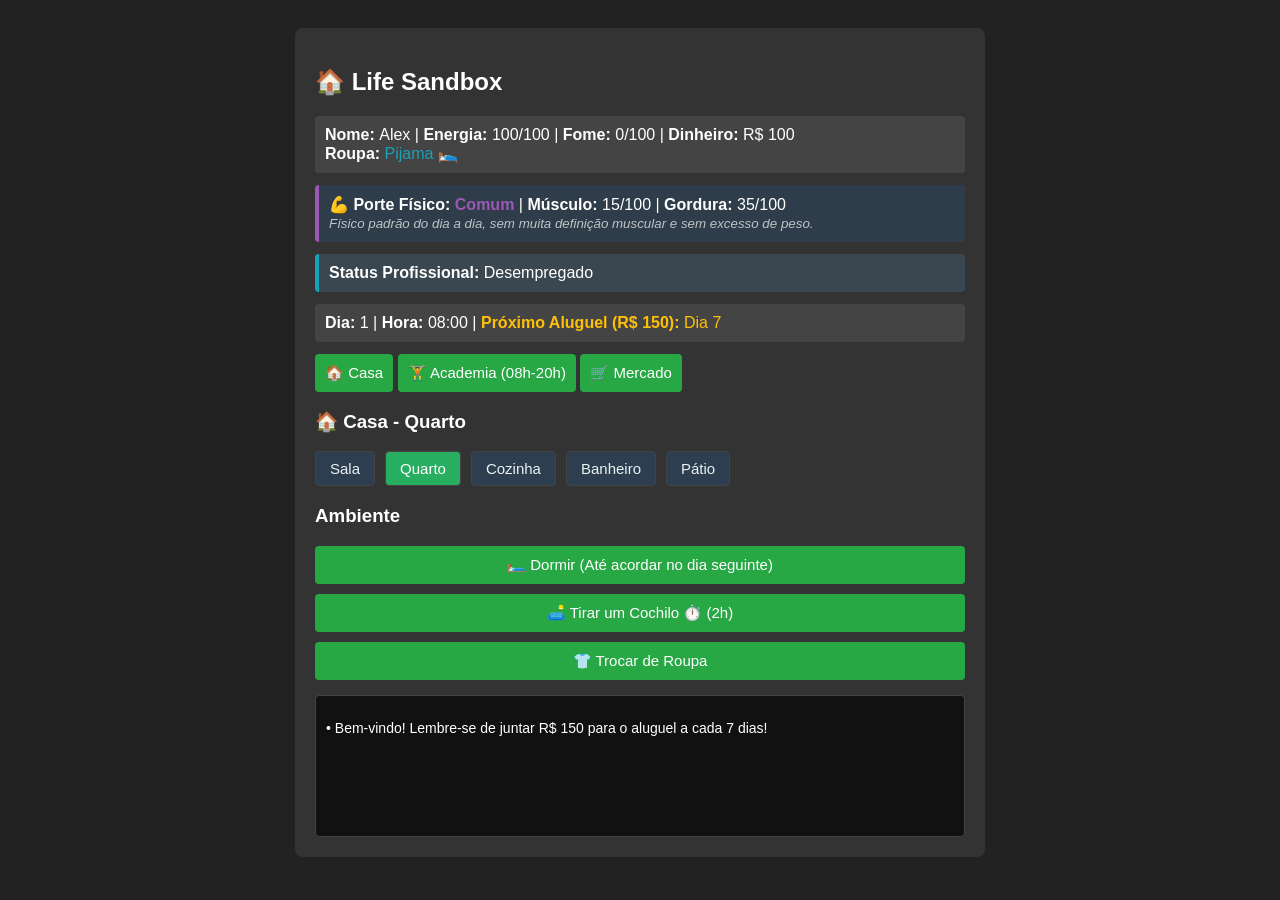
==== index.html @ 93d09a59 "Rename main.html to index.html" ====
<!DOCTYPE html>
<html lang="pt-BR">
<head>
    <meta charset="UTF-8">
    <meta name="viewport" content="width=device-width, initial-scale=1.0">
    <title>Life Sandbox</title>
    <link rel="stylesheet" type="text/css" href="style.css">
</head>
<body>

<div class="container">
    <h2>🏠 Life Sandbox</h2>
    
    <div class="stats">
        <strong>Nome:</strong> <span id="p-name"></span> | 
        <strong>Energia:</strong> <span id="p-energy"></span>/100 | 
        <strong>Fome:</strong> <span id="p-hunger"></span>/100 | 
        <strong>Dinheiro:</strong> R$ <span id="p-money"></span><br>
        <strong>Roupa:</strong> <span id="p-clothes" style="color: #17a2b8;"></span>
    </div>

    <div class="body-info">
        <strong>💪 Porte Físico:</strong> <span id="p-body-type" style="color: #9b59b6; font-weight: bold;"></span> | 
        <strong>Músculo:</strong> <span id="p-muscle"></span>/100 | 
        <strong>Gordura:</strong> <span id="p-fat"></span>/100<br>
        <small id="p-body-desc" style="color: #bdc3c7; font-style: italic;"></small>
    </div>

    <div id="job-info-panel" class="job-info"></div>

    <div class="time-info">
        <strong>Dia:</strong> <span id="t-day"></span> | 
        <strong>Hora:</strong> <span id="t-hour"></span> |
        <span style="color: #ffc107;"><strong>Próximo Aluguel (R$ 150):</strong> Dia <span id="t-rent-day">7</span></span>
    </div>

    <!-- MENU DE AMBIENTES PRINCIPAIS (Topo) -->
<div id="environment-nav" class="nav-menu">
        <button onclick="game.changeLocation('casa')">🏠 Casa</button>
        <button onclick="game.changeLocation('academia')">🏋️ Academia (08h-20h)</button>
        <button id="nav-trabalho" onclick="game.changeLocation('trabalho')">💼 Trabalho (09h-18h)</button>
        <button onclick="game.changeLocation('mercado')">🛒 Mercado</button>
    </div>
    <!-- TÍTULO DO LOCAL ATUAL -->
    <h3 id="room-title">🏠 Casa - Quarto</h3>

    <!-- SUBMENU DE CÔMODOS (Aparece apenas quando estiver na Casa) -->
    <div id="subroom-nav-container" class="subroom-menu"></div>

    <h3 id="room-title">Ambiente</h3>
    <div id="actions" class="actions-panel"></div>

    <div id="log" class="log"></div>
</div>

<div id="minigame-modal" class="modal">
    <div class="modal-content">
        <h3 id="mg-title">Minijogo</h3>
        <p id="mg-desc">Instruções...</p>
        <div id="mg-area" class="minigame-area"></div>
        <button id="mg-action-btn" style="background: #dc3545;" onclick="minigame.handleModalButtonClick()">Desistir da Ação</button>
    </div>
</div>

<div id="wardrobe-modal" class="modal">
    <div class="modal-content">
        <h3>👔 Guarda-Roupa</h3>
        <p>Escolha qual roupa deseja vestir agora:</p>
        <div id="wardrobe-options-container" class="wardrobe-options"></div>
        <button style="background: #6c757d; margin-top: 15px;" onclick="game.closeWardrobe()">Fechar</button>
    </div>
</div>

<div id="gameover-modal" class="modal">
    <div class="modal-content gameover-modal">
        <h2 class="gameover-title">☠️ GAME OVER</h2>
        <p id="gameover-reason" style="font-size: 16px; margin-bottom: 20px;">Você perdeu o jogo.</p>
        <button style="background: #28a745; font-size: 18px;" onclick="location.reload()">🔄 Reiniciar Jogo</button>
    </div>
</div>

<script type="text/javascript" src="scripts/player.js"></script>
<script type="text/javascript" src="scripts/time.js"></script>
<script type="text/javascript" src="scripts/market.js"></script>
<script type="text/javascript" src="scripts/rooms.js"></script>
<script type="text/javascript" src="scripts/minigames.js"></script>
<script type="text/javascript" src="scripts/main.js"></script>

</body>
</html>
---- style.css ----
body { font-family: Arial, sans-serif; background: #222; color: #fff; padding: 20px; }
.container { max-width: 650px; margin: 0 auto; background: #333; padding: 20px; border-radius: 8px; position: relative; }
.stats, .time-info, .job-info, .body-info { background: #444; padding: 10px; border-radius: 4px; margin-bottom: 12px; }
.job-info { background: #3a4750; border-left: 4px solid #17a2b8; }
.body-info { background: #2e3d49; border-left: 4px solid #9b59b6; }
.actions-panel { display: flex; flex-direction: column; gap: 10px; margin-top: 15px; }
button { padding: 10px; background: #28a745; color: white; border: none; border-radius: 4px; cursor: pointer; font-size: 15px; }
button:hover { background: #218838; }
button:disabled { background: #555; color: #888; cursor: not-allowed; }
.room-nav { display: flex; gap: 8px; margin-bottom: 15px; flex-wrap: wrap; }
.room-nav button { background: #007bff; }
.room-nav button.gym-btn { background: #e67e22; }
.room-nav button.work-btn { background: #ffc107; color: #000; font-weight: bold; }
.log { background: #111; padding: 10px; height: 120px; overflow-y: auto; font-size: 14px; margin-top: 15px; border-radius: 4px; border: 1px solid #444; }

/* Estilos dos Modais */
.modal { display: none; position: fixed; top: 0; left: 0; width: 100%; height: 100%; background: rgba(0,0,0,0.85); justify-content: center; align-items: center; z-index: 100; }
.modal-content { background: #2c3e50; padding: 25px; border-radius: 8px; max-width: 480px; width: 90%; text-align: center; border: 2px solid #17a2b8; }
.minigame-area { background: #1a252f; padding: 15px; margin: 15px 0; border-radius: 6px; }

/* Opções do E-mail */
.email-options { display: flex; flex-direction: column; gap: 10px; margin-top: 10px; }
.email-btn { background: #34495e; text-align: left; padding: 12px; border: 1px solid #5d6d7e; font-size: 14px; line-height: 1.4; }
.email-btn:hover { background: #455a64; border-color: #17a2b8; }

/* Grade do Relatório */
.chart-grid { display: flex; justify-content: center; gap: 15px; font-size: 32px; margin-top: 10px; }
.chart-item { cursor: pointer; padding: 10px; background: #34495e; border-radius: 6px; border: 2px solid transparent; }
.chart-item:hover { border-color: #27ae60; background: #3e5871; }

/* Canvas do Minijogo de Tiro (Vadiar) */
#shooter-canvas { background: #0b0e14; border: 2px solid #17a2b8; border-radius: 6px; cursor: crosshair; display: block; margin: 10px auto; }

/* Estilos do Minijogo da Academia */
.gym-bar-container { width: 100%; background: #111; border: 2px solid #e67e22; height: 32px; border-radius: 16px; overflow: hidden; margin: 15px 0; position: relative; }
.gym-bar-fill { height: 100%; width: 10%; background: linear-gradient(90deg, #f39c12, #e67e22, #e74c3c); transition: width 0.05s linear; }
.gym-bar-text { position: absolute; width: 100%; top: 0; left: 0; line-height: 32px; font-weight: bold; font-size: 16px; color: #fff; text-shadow: 1px 1px 3px #000; }
.gym-click-btn { background: #e67e22; font-size: 20px; font-weight: bold; padding: 20px; width: 100%; border-radius: 8px; border: none; cursor: pointer; user-select: none; }
.gym-click-btn:active { background: #d35400; transform: scale(0.98); }

/* Mensagem de sucesso do minijogo */
.success-box { font-size: 18px; color: #2ecc71; font-weight: bold; padding: 10px; line-height: 1.5; }

/* Opções do Guarda-Roupa */
.wardrobe-options { display: grid; grid-template-columns: 1fr 1fr; gap: 10px; margin-top: 15px; }
.wardrobe-btn { background: #34495e; padding: 12px; border: 1px solid #5d6d7e; font-size: 14px; border-radius: 6px; }
.wardrobe-btn:hover { background: #17a2b8; }

/* Modal de Game Over */
.gameover-modal { border-color: #dc3545; background: #3b181a; }
.gameover-title { color: #ff4d4d; font-size: 28px; margin-bottom: 10px; }
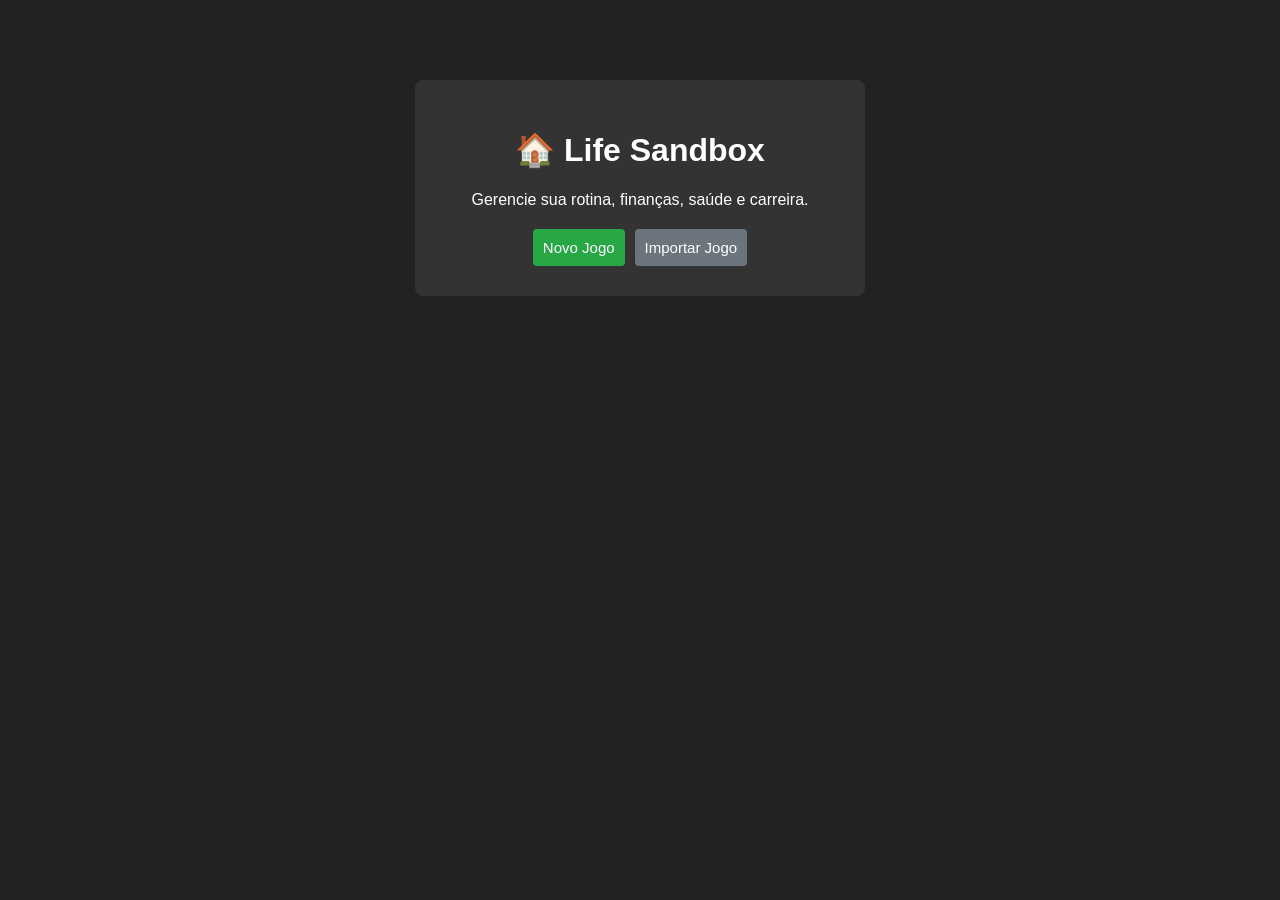
==== commit 78f73c80: "Add files via upload" ====
--- a/index.html
+++ b/index.html
@@ -8,11 +8,64 @@
 </head>
 <body>
 
-<div class="container">
-    <h2>🏠 Life Sandbox</h2>
+<div id="start-screen" class="start-screen">
+    <div id="start-menu-step">
+        <h1>🏠 Life Sandbox</h1>
+        <p>Gerencie sua rotina, finanças, saúde e carreira.</p>
+        <div class="start-actions">
+            <button onclick="showCharacterCreation()">Novo Jogo</button>
+            <button class="btn-secondary" onclick="showImportStep()">Importar Jogo</button>
+        </div>
+    </div>
+
+    <div id="import-game-step" style="display: none;">
+        <h2>Importar Save</h2>
+        <div class="form-group">
+            <label for="import-code">Código do Save</label>
+            <textarea id="import-code" rows="4" placeholder="Cole o código do save aqui..."></textarea>
+        </div>
+        <div class="form-group">
+            <label for="import-file">Ou carregar arquivo (.txt)</label>
+            <input type="file" id="import-file" accept=".txt" onchange="handleImportFile(event)">
+        </div>
+        <p id="import-error" class="error-msg" style="display: none;"></p>
+        <div class="start-actions">
+            <button class="btn-secondary" onclick="backToStartMenu()">Voltar</button>
+            <button onclick="importSavedGame()">Carregar</button>
+        </div>
+    </div>
+
+    <div id="character-creation-step" style="display: none;">
+        <h2>Criar Personagem</h2>
+        <div class="form-group">
+            <label for="input-name">Nome</label>
+            <input type="text" id="input-name" placeholder="Digite seu nome" maxlength="30">
+            <p id="creation-error" class="error-msg" style="display: none;"></p>
+        </div>
+        <div class="form-group">
+            <label for="input-gender">Gênero</label>
+            <select id="input-gender">
+                <option value="masculino">Masculino</option>
+                <option value="feminino">Feminino</option>
+                <option value="outro">Outro / Não-binário</option>
+            </select>
+        </div>
+        <div class="start-actions">
+            <button class="btn-secondary" onclick="backToStartMenu()">Voltar</button>
+            <button onclick="startNewGame()">Começar</button>
+        </div>
+    </div>
+</div>
+
+<div class="container" id="game-container" style="display: none;">
+    <div class="game-header">
+        <h2>🏠 Life Sandbox</h2>
+        <button id="settings-btn" onclick="openSettingsModal()" title="Configurações">⚙️</button>
+    </div>
     
     <div class="stats">
         <strong>Nome:</strong> <span id="p-name"></span> | 
+        <strong>Gênero:</strong> <span id="p-gender"></span> | 
         <strong>Energia:</strong> <span id="p-energy"></span>/100 | 
         <strong>Fome:</strong> <span id="p-hunger"></span>/100 | 
         <strong>Dinheiro:</strong> R$ <span id="p-money"></span><br>
@@ -31,7 +84,28 @@
     <div class="time-info">
         <strong>Dia:</strong> <span id="t-day"></span> | 
         <strong>Hora:</strong> <span id="t-hour"></span> |
-        <span style="color: #ffc107;"><strong>Próximo Aluguel (R$ 150):</strong> Dia <span id="t-rent-day">7</span></span>
+        <span style="color: #ffc107;"><strong>Próximo Aluguel (R$ <span id="t-rent-cost">150</span>):</strong> Dia <span id="t-rent-day">7</span></span>
+    </div>
+
+    <div id="pet-status-panel" class="pet-info" style="display: none;">
+        <div class="pet-header">
+            <strong>🐾 Pet:</strong> <span id="pet-name"></span>
+            <div class="pet-actions">
+                <button onclick="game.renamePet()">✏️ Renomear</button>
+                <button onclick="game.feedPet()">🍖 Alimentar</button>
+            </div>
+        </div>
+        <div class="pet-meta">
+            <strong>Ração:</strong> <span id="pet-food">0</span> |
+            <strong>Roupa:</strong> <span id="pet-outfit">Nenhuma</span> |
+            <strong>Acessório:</strong> <span id="pet-accessory">Nenhum</span>
+        </div>
+        <div class="pet-bars">
+            <label>⚡ Energia: <progress id="pet-energy-bar" max="100" value="100"></progress> <span id="pet-energy-val">100</span>/100</label>
+            <label>🍖 Fome: <progress id="pet-hunger-bar" max="100" value="0"></progress> <span id="pet-hunger-val">0</span>/100</label>
+            <label>🛁 Higiene: <progress id="pet-hygiene-bar" max="100" value="100"></progress> <span id="pet-hygiene-val">100</span>/100</label>
+            <label>😊 Felicidade: <progress id="pet-happiness-bar" max="100" value="100"></progress> <span id="pet-happiness-val">100</span>/100</label>
+        </div>
     </div>
 
     <!-- MENU DE AMBIENTES PRINCIPAIS (Topo) -->
@@ -40,6 +114,8 @@
         <button onclick="game.changeLocation('academia')">🏋️ Academia (08h-20h)</button>
         <button id="nav-trabalho" onclick="game.changeLocation('trabalho')">💼 Trabalho (09h-18h)</button>
         <button onclick="game.changeLocation('mercado')">🛒 Mercado</button>
+        <button onclick="game.changeLocation('imobiliaria')">🏗️ Imobiliária (09h-18h)</button>
+        <button onclick="game.changeLocation('petshop')">🐾 Pet Shop (09h-18h)</button>
     </div>
     <!-- TÍTULO DO LOCAL ATUAL -->
     <h3 id="room-title">🏠 Casa - Quarto</h3>
@@ -47,7 +123,6 @@
     <!-- SUBMENU DE CÔMODOS (Aparece apenas quando estiver na Casa) -->
     <div id="subroom-nav-container" class="subroom-menu"></div>
 
-    <h3 id="room-title">Ambiente</h3>
     <div id="actions" class="actions-panel"></div>
 
     <div id="log" class="log"></div>
@@ -79,12 +154,27 @@
     </div>
 </div>
 
+<div id="settings-modal" class="modal">
+    <div class="modal-content">
+        <h3>⚙️ Configurações</h3>
+        <p>Exportar Save:</p>
+        <textarea id="export-code" readonly rows="4"></textarea>
+        <div class="modal-actions">
+            <button onclick="copySaveCode()">Copiar Código</button>
+            <button onclick="downloadSaveFile()">Baixar .txt</button>
+            <button id="btn-exit-to-menu" class="btn-danger" onclick="exitToStartScreen()">Voltar para Tela Inicial</button>
+            <button class="btn-secondary" onclick="closeSettingsModal()">Fechar</button>
+        </div>
+    </div>
+</div>
+
 <script type="text/javascript" src="scripts/player.js"></script>
 <script type="text/javascript" src="scripts/time.js"></script>
 <script type="text/javascript" src="scripts/market.js"></script>
 <script type="text/javascript" src="scripts/rooms.js"></script>
 <script type="text/javascript" src="scripts/minigames.js"></script>
+<script type="text/javascript" src="scripts/save.js"></script>
 <script type="text/javascript" src="scripts/main.js"></script>
 
 </body>
-</html>
+</html>
--- a/style.css
+++ b/style.css
@@ -1,22 +1,32 @@
-body { font-family: Arial, sans-serif; background: #222; color: #fff; padding: 20px; }
-.container { max-width: 650px; margin: 0 auto; background: #333; padding: 20px; border-radius: 8px; position: relative; }
-.stats, .time-info, .job-info, .body-info { background: #444; padding: 10px; border-radius: 4px; margin-bottom: 12px; }
+*, *::before, *::after { box-sizing: border-box; }
+body { font-family: Arial, sans-serif; background: #222; color: #fff; padding: 20px; margin: 0; }
+.container { max-width: 700px; width: 100%; margin: 0 auto; background: #333; padding: 20px; border-radius: 8px; position: relative; }
+.stats, .time-info, .job-info, .body-info, .pet-info { background: #444; padding: 10px 12px; border-radius: 4px; margin-bottom: 12px; line-height: 1.5; overflow-wrap: break-word; }
 .job-info { background: #3a4750; border-left: 4px solid #17a2b8; }
 .body-info { background: #2e3d49; border-left: 4px solid #9b59b6; }
+.pet-info { background: #2d4238; border-left: 4px solid #2ecc71; }
+.pet-header { display: flex; justify-content: space-between; align-items: center; gap: 8px; flex-wrap: wrap; margin-bottom: 6px; }
+.pet-actions { display: flex; gap: 6px; }
+.pet-actions button { padding: 4px 8px; font-size: 13px; }
+.pet-meta { font-size: 13px; margin-bottom: 8px; color: #dcdcdc; }
+.pet-bars { display: grid; grid-template-columns: 1fr 1fr; gap: 6px 12px; font-size: 13px; }
+.pet-bars label { display: flex; align-items: center; gap: 6px; }
+.pet-bars progress { flex: 1; height: 12px; }
 .actions-panel { display: flex; flex-direction: column; gap: 10px; margin-top: 15px; }
 button { padding: 10px; background: #28a745; color: white; border: none; border-radius: 4px; cursor: pointer; font-size: 15px; }
 button:hover { background: #218838; }
 button:disabled { background: #555; color: #888; cursor: not-allowed; }
-.room-nav { display: flex; gap: 8px; margin-bottom: 15px; flex-wrap: wrap; }
-.room-nav button { background: #007bff; }
+.room-nav, .nav-menu, .subroom-menu { display: flex; gap: 8px; margin-bottom: 14px; flex-wrap: wrap; }
+.room-nav button, .nav-menu button { background: #007bff; flex: 1 1 auto; }
+.subroom-menu button { background: #17a2b8; flex: 1 1 auto; }
 .room-nav button.gym-btn { background: #e67e22; }
 .room-nav button.work-btn { background: #ffc107; color: #000; font-weight: bold; }
 .log { background: #111; padding: 10px; height: 120px; overflow-y: auto; font-size: 14px; margin-top: 15px; border-radius: 4px; border: 1px solid #444; }
 
 /* Estilos dos Modais */
-.modal { display: none; position: fixed; top: 0; left: 0; width: 100%; height: 100%; background: rgba(0,0,0,0.85); justify-content: center; align-items: center; z-index: 100; }
-.modal-content { background: #2c3e50; padding: 25px; border-radius: 8px; max-width: 480px; width: 90%; text-align: center; border: 2px solid #17a2b8; }
-.minigame-area { background: #1a252f; padding: 15px; margin: 15px 0; border-radius: 6px; }
+.modal { display: none; position: fixed; inset: 0; padding: 12px; background: rgba(0,0,0,0.85); justify-content: center; align-items: center; z-index: 100; }
+.modal-content { background: #2c3e50; padding: 25px; border-radius: 8px; max-width: 480px; width: 100%; max-height: 90vh; overflow-y: auto; text-align: center; border: 2px solid #17a2b8; }
+.minigame-area { background: #1a252f; padding: 15px; margin: 15px 0; border-radius: 6px; overflow-x: auto; }
 
 /* Opções do E-mail */
 .email-options { display: flex; flex-direction: column; gap: 10px; margin-top: 10px; }
@@ -24,11 +34,12 @@
 .email-btn:hover { background: #455a64; border-color: #17a2b8; }
 
 /* Grade do Relatório */
-.chart-grid { display: flex; justify-content: center; gap: 15px; font-size: 32px; margin-top: 10px; }
+.chart-grid { display: flex; justify-content: center; flex-wrap: wrap; gap: 12px; font-size: 32px; margin-top: 10px; }
 .chart-item { cursor: pointer; padding: 10px; background: #34495e; border-radius: 6px; border: 2px solid transparent; }
 .chart-item:hover { border-color: #27ae60; background: #3e5871; }
 
 /* Canvas do Minijogo de Tiro (Vadiar) */
+#shooter-canvas, .minigame-area canvas { max-width: 100%; height: auto; }
 #shooter-canvas { background: #0b0e14; border: 2px solid #17a2b8; border-radius: 6px; cursor: crosshair; display: block; margin: 10px auto; }
 
 /* Estilos do Minijogo da Academia */
@@ -48,4 +59,41 @@
 
 /* Modal de Game Over */
 .gameover-modal { border-color: #dc3545; background: #3b181a; }
-.gameover-title { color: #ff4d4d; font-size: 28px; margin-bottom: 10px; }+.gameover-title { color: #ff4d4d; font-size: 28px; margin-bottom: 10px; }
+
+/* Tela Inicial e Criação de Personagem */
+.start-screen { max-width: 450px; margin: 60px auto; background: #333; padding: 30px; border-radius: 8px; text-align: center; }
+.form-group { margin: 15px 0; text-align: left; }
+.form-group label { display: block; margin-bottom: 6px; font-weight: bold; }
+.form-group input, .form-group select { width: 100%; padding: 10px; border-radius: 4px; border: 1px solid #555; background: #222; color: #fff; font-size: 15px; box-sizing: border-box; }
+.error-msg { color: #ff6b6b; font-size: 14px; margin: 6px 0 0; }
+.start-actions { display: flex; gap: 10px; justify-content: center; margin-top: 20px; }
+.btn-secondary { background: #6c757d; }
+.btn-secondary:hover { background: #5a6268; }
+.btn-danger { background: #dc3545; }
+.btn-danger:hover { background: #c82333; }
+
+/* Cabeçalho e Save */
+.game-header { display: flex; justify-content: space-between; align-items: center; margin-bottom: 12px; }
+.game-header h2 { margin: 0; }
+#settings-btn { background: #444; padding: 6px 10px; font-size: 18px; border-radius: 6px; }
+#settings-btn:hover { background: #555; }
+#export-code, #import-code { width: 100%; box-sizing: border-box; background: #1a252f; color: #fff; border: 1px solid #555; border-radius: 4px; padding: 10px; font-family: monospace; font-size: 12px; resize: vertical; margin-top: 6px; }
+#import-file { margin-top: 6px; color: #ccc; font-size: 14px; }
+.modal-actions { display: flex; gap: 10px; justify-content: center; flex-wrap: wrap; margin-top: 15px; }
+
+@media (max-width: 600px) {
+    body { padding: 10px; font-size: 14px; }
+    .container { padding: 14px; }
+    .start-screen { margin: 20px auto; padding: 20px 16px; }
+    .game-header h2 { font-size: 20px; }
+    #room-title { font-size: 17px; }
+    button { min-height: 42px; font-size: 14px; }
+    .nav-menu button, .subroom-menu button { flex: 1 1 calc(50% - 8px); }
+    .pet-bars { grid-template-columns: 1fr; }
+    .wardrobe-options { grid-template-columns: 1fr; }
+    .start-actions, .modal-actions { flex-direction: column; }
+    .start-actions button, .modal-actions button { width: 100%; }
+    .modal-content { padding: 18px 14px; }
+    .log { height: 150px; font-size: 13px; }
+}
